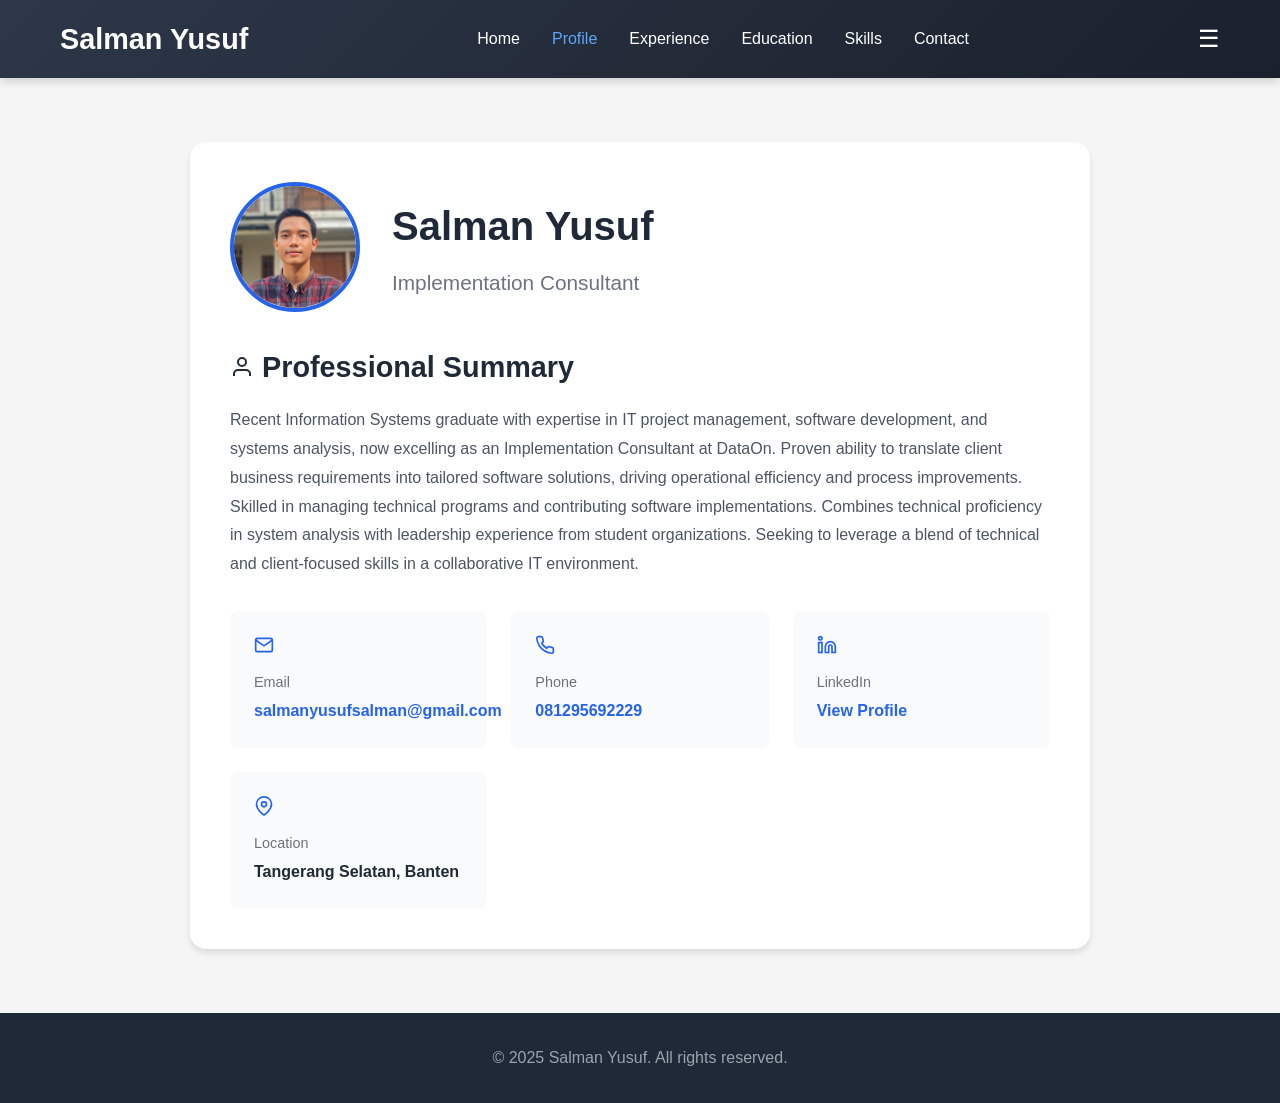
==== profile.html @ d87ada63 "create initial portfolio" ====
<!DOCTYPE html>
<html lang="id">
<head>
    <meta charset="UTF-8">
    <meta name="viewport" content="width=device-width, initial-scale=1.0">
    <title>Profile - Salman Yusuf</title>
    <link rel="stylesheet" href="style.css">
</head>
<body>
    <header class="header">
        <div class="container">
            <nav class="nav">
                <h1 class="logo" onclick="window.location.href='index.html'">Salman Yusuf</h1>
                <ul class="nav-menu">
                    <li><a href="index.html">Home</a></li>
                    <li><a href="profile.html" class="active">Profile</a></li>
                    <li><a href="work-exp.html">Experience</a></li>
                    <li><a href="education.html">Education</a></li>
                    <li><a href="skills.html">Skills</a></li>
                    <li><a href="contact.html">Contact</a></li>
                </ul>
            </nav>
        </div>
    </header>

    <section class="content-section">
        <div class="container">
            <div class="content-box fade-in">
                <div class="profile-header">
                    <div class="profile-pic">
                        <img src="assets/profile-photo.jpg" alt="Salman Yusuf">
                    </div>
                    <div class="profile-info">
                        <h2>Salman Yusuf</h2>
                        <p>Implementation Consultant</p>
                    </div>
                </div>

                <div class="info-section">
                    <h3>
                        <svg width="24" height="24" viewBox="0 0 24 24" fill="none" stroke="currentColor" stroke-width="2">
                            <path d="M20 21v-2a4 4 0 0 0-4-4H8a4 4 0 0 0-4 4v2"></path>
                            <circle cx="12" cy="7" r="4"></circle>
                        </svg>
                        Professional Summary
                    </h3>
                    <p style="color: #4b5563; line-height: 1.8;">
                        Recent Information Systems graduate with expertise in IT project management, software development, 
                        and systems analysis, now excelling as an Implementation Consultant at DataOn. Proven ability to 
                        translate client business requirements into tailored software solutions, driving operational efficiency 
                        and process improvements. Skilled in managing technical programs and contributing software implementations. 
                        Combines technical proficiency in system analysis with leadership experience from student organizations. 
                        Seeking to leverage a blend of technical and client-focused skills in a collaborative IT environment.
                    </p>
                </div>

                <div class="info-grid">
                    <div class="info-card">
                        <svg width="20" height="20" viewBox="0 0 24 24" fill="none" stroke="currentColor" stroke-width="2">
                            <path d="M4 4h16c1.1 0 2 .9 2 2v12c0 1.1-.9 2-2 2H4c-1.1 0-2-.9-2-2V6c0-1.1.9-2 2-2z"></path>
                            <polyline points="22,6 12,13 2,6"></polyline>
                        </svg>
                        <p>Email</p>
                        <p><a href="mailto:salmanyusufsalman@gmail.com">salmanyusufsalman@gmail.com</a></p>
                    </div>
                    <div class="info-card">
                        <svg width="20" height="20" viewBox="0 0 24 24" fill="none" stroke="currentColor" stroke-width="2">
                            <path d="M22 16.92v3a2 2 0 0 1-2.18 2 19.79 19.79 0 0 1-8.63-3.07 19.5 19.5 0 0 1-6-6 19.79 19.79 0 0 1-3.07-8.67A2 2 0 0 1 4.11 2h3a2 2 0 0 1 2 1.72 12.84 12.84 0 0 0 .7 2.81 2 2 0 0 1-.45 2.11L8.09 9.91a16 16 0 0 0 6 6l1.27-1.27a2 2 0 0 1 2.11-.45 12.84 12.84 0 0 0 2.81.7A2 2 0 0 1 22 16.92z"></path>
                        </svg>
                        <p>Phone</p>
                        <p><a href="tel:081295692229">081295692229</a></p>
                    </div>
                    <div class="info-card">
                        <svg width="20" height="20" viewBox="0 0 24 24" fill="none" stroke="currentColor" stroke-width="2">
                            <path d="M16 8a6 6 0 0 1 6 6v7h-4v-7a2 2 0 0 0-2-2 2 2 0 0 0-2 2v7h-4v-7a6 6 0 0 1 6-6z"></path>
                            <rect x="2" y="9" width="4" height="12"></rect>
                            <circle cx="4" cy="4" r="2"></circle>
                        </svg>
                        <p>LinkedIn</p>
                        <p><a href="https://linkedin.com/in/salman-yusuf-145973193" target="_blank">View Profile</a></p>
                    </div>
                    <div class="info-card">
                        <svg width="20" height="20" viewBox="0 0 24 24" fill="none" stroke="currentColor" stroke-width="2">
                            <path d="M21 10c0 7-9 13-9 13s-9-6-9-13a9 9 0 0 1 18 0z"></path>
                            <circle cx="12" cy="10" r="3"></circle>
                        </svg>
                        <p>Location</p>
                        <p>Tangerang Selatan, Banten</p>
                    </div>
                </div>
            </div>
        </div>
    </section>

    <footer class="footer">
        <div class="container">
            <p>&copy; 2025 Salman Yusuf. All rights reserved.</p>
        </div>
    </footer>

    <script src="script.js"></script>
</body>
</html>
---- style.css ----
/* Reset & Base Styles */
* {
    margin: 0;
    padding: 0;
    box-sizing: border-box;
}

body {
    font-family: 'Segoe UI', Tahoma, Geneva, Verdana, sans-serif;
    line-height: 1.6;
    color: #333;
    background-color: #f5f5f5;
}

.container {
    max-width: 1200px;
    margin: 0 auto;
    padding: 0 20px;
}

/* Header & Navigation */
.header {
    background: linear-gradient(135deg, #2d3748 0%, #1a202c 100%);
    color: white;
    padding: 1rem 0;
    position: sticky;
    top: 0;
    z-index: 1000;
    box-shadow: 0 2px 10px rgba(0,0,0,0.2);
}

.nav {
    display: flex;
    justify-content: space-between;
    align-items: center;
}

.logo {
    font-size: 1.8rem;
    font-weight: bold;
    cursor: pointer;
    transition: color 0.3s;
}

.logo:hover {
    color: #cbd5e0;
}

.nav-menu {
    display: flex;
    list-style: none;
    gap: 2rem;
}

.nav-menu a {
    color: white;
    text-decoration: none;
    transition: color 0.3s;
    font-weight: 500;
}

.nav-menu a:hover,
.nav-menu a.active {
    color: #60a5fa;
}

/* Hero Section */
.hero {
    min-height: 90vh;
    display: flex;
    align-items: center;
    background: linear-gradient(135deg, #e5e7eb 0%, #d1d5db 100%);
}

.hero-content {
    display: grid;
    grid-template-columns: 1fr 1fr;
    gap: 3rem;
    align-items: center;
}

.hero-title {
    font-size: 3rem;
    margin-bottom: 1rem;
    color: #1f2937;
    line-height: 1.2;
}

.highlight {
    color: #2563eb;
}

.hero-subtitle {
    font-size: 1.3rem;
    color: #4b5563;
    margin-bottom: 2rem;
}

.hero-buttons {
    display: flex;
    gap: 1rem;
}

.btn {
    padding: 0.9rem 2rem;
    border-radius: 0.5rem;
    text-decoration: none;
    font-weight: 600;
    transition: all 0.3s;
    display: inline-flex;
    align-items: center;
    gap: 0.5rem;
}

.btn-primary {
    background: #2563eb;
    color: white;
    box-shadow: 0 4px 6px rgba(37, 99, 235, 0.3);
}

.btn-primary:hover {
    background: #1d4ed8;
    transform: translateY(-2px);
    box-shadow: 0 6px 12px rgba(37, 99, 235, 0.4);
}

.btn-secondary {
    background: #374151;
    color: white;
    box-shadow: 0 4px 6px rgba(0,0,0,0.2);
}

.btn-secondary:hover {
    background: #1f2937;
    transform: translateY(-2px);
    box-shadow: 0 6px 12px rgba(0,0,0,0.3);
}

.profile-photo {
    width: 320px;
    height: 320px;
    background: #9ca3af;
    border-radius: 1rem;
    overflow: hidden;
    border: 4px solid #6b7280;
    box-shadow: 0 20px 40px rgba(0,0,0,0.3);
    transition: transform 0.3s;
    position: relative;
    margin: 0 auto;
}

.profile-photo:hover {
    transform: scale(1.05);
}

.profile-photo img {
    width: 100%;
    height: 100%;
    object-fit: cover;
}

.photo-overlay {
    position: absolute;
    bottom: 0;
    left: 0;
    right: 0;
    background: linear-gradient(to top, rgba(0,0,0,0.7), transparent);
    padding: 1.5rem;
    color: white;
    text-align: center;
    font-size: 0.9rem;
}

/* Overview Section */
.overview {
    padding: 5rem 0;
    background: white;
}

.section-title {
    text-align: center;
    font-size: 2.5rem;
    margin-bottom: 3rem;
    color: #1f2937;
}

.overview-grid {
    display: grid;
    grid-template-columns: repeat(auto-fit, minmax(250px, 1fr));
    gap: 2rem;
}

.overview-card {
    background: #f9fafb;
    padding: 2rem;
    border-radius: 1rem;
    border: 1px solid #e5e7eb;
    transition: all 0.3s;
}

.overview-card:hover {
    transform: translateY(-5px);
    box-shadow: 0 10px 30px rgba(0,0,0,0.1);
}

.card-icon {
    color: #2563eb;
    margin-bottom: 1rem;
}

.overview-card h4 {
    font-size: 1.3rem;
    margin-bottom: 0.5rem;
    color: #1f2937;
}

.overview-card p {
    color: #6b7280;
}

/* Content Pages */
.content-section {
    min-height: calc(100vh - 140px);
    padding: 4rem 0;
}

.content-box {
    background: white;
    border-radius: 1rem;
    padding: 2.5rem;
    box-shadow: 0 4px 6px rgba(0,0,0,0.1);
    max-width: 900px;
    margin: 0 auto;
}

.profile-header {
    display: flex;
    align-items: center;
    gap: 2rem;
    margin-bottom: 2rem;
}

.profile-pic {
    width: 130px;
    height: 130px;
    border-radius: 50%;
    border: 4px solid #2563eb;
    background: #9ca3af;
    overflow: hidden;
}

.profile-pic img {
    width: 100%;
    height: 100%;
    object-fit: cover;
}

.profile-info h2 {
    font-size: 2.5rem;
    margin-bottom: 0.5rem;
    color: #1f2937;
}

.profile-info p {
    font-size: 1.3rem;
    color: #6b7280;
}

.info-section {
    margin: 2rem 0;
}

.info-section h3 {
    font-size: 1.8rem;
    margin-bottom: 1rem;
    color: #1f2937;
    display: flex;
    align-items: center;
    gap: 0.5rem;
}

.info-grid {
    display: grid;
    grid-template-columns: repeat(auto-fit, minmax(250px, 1fr));
    gap: 1.5rem;
    margin-top: 2rem;
}

.info-card {
    background: #f9fafb;
    padding: 1.5rem;
    border-radius: 0.5rem;
}

.info-card svg {
    color: #2563eb;
    margin-bottom: 0.5rem;
}

.info-card p:first-of-type {
    font-size: 0.9rem;
    color: #6b7280;
    margin-bottom: 0.3rem;
}

.info-card p:last-of-type,
.info-card a {
    font-weight: 600;
    color: #1f2937;
}

.info-card a {
    color: #2563eb;
    text-decoration: none;
}

.info-card a:hover {
    text-decoration: underline;
}

/* Experience Cards */
.exp-card {
    background: white;
    border-radius: 1rem;
    padding: 2rem;
    margin-bottom: 1.5rem;
    box-shadow: 0 2px 8px rgba(0,0,0,0.1);
    border-left: 4px solid #2563eb;
    transition: all 0.3s;
}

.exp-card:hover {
    box-shadow: 0 6px 20px rgba(0,0,0,0.15);
}

.exp-header {
    display: flex;
    justify-content: space-between;
    align-items: start;
    margin-bottom: 1rem;
}

.exp-title h3 {
    font-size: 1.5rem;
    color: #1f2937;
    margin-bottom: 0.3rem;
}

.exp-title .company {
    font-size: 1.1rem;
    color: #2563eb;
}

.exp-period {
    background: #f3f4f6;
    padding: 0.5rem 1rem;
    border-radius: 0.3rem;
    font-size: 0.9rem;
    color: #4b5563;
}

.exp-card ul {
    list-style: none;
    padding-left: 0;
}

.exp-card li {
    padding-left: 1.5rem;
    position: relative;
    margin-bottom: 0.7rem;
    color: #4b5563;
}

.exp-card li::before {
    content: "▸";
    position: absolute;
    left: 0;
    color: #2563eb;
    font-weight: bold;
}

/* Education Section */
.edu-box {
    background: white;
    border-radius: 1rem;
    padding: 2.5rem;
    margin-bottom: 2rem;
    box-shadow: 0 2px 8px rgba(0,0,0,0.1);
}

.edu-box h3 {
    font-size: 1.8rem;
    margin-bottom: 1.5rem;
    color: #1f2937;
}

.edu-item {
    border-left: 4px solid #2563eb;
    padding-left: 1.5rem;
    padding-top: 1rem;
    padding-bottom: 1rem;
}

.edu-item h4 {
    font-size: 1.3rem;
    color: #1f2937;
}

.edu-item .institution {
    font-size: 1.1rem;
    color: #2563eb;
    margin: 0.3rem 0;
}

.edu-item .period {
    color: #6b7280;
    font-size: 0.95rem;
}

.cert-grid {
    display: grid;
    grid-template-columns: repeat(auto-fit, minmax(280px, 1fr));
    gap: 1rem;
}

.cert-item {
    background: #f9fafb;
    padding: 1.2rem;
    border-radius: 0.5rem;
    transition: background 0.3s;
}

.cert-item:hover {
    background: #f3f4f6;
}

.cert-item p:first-child {
    font-weight: 600;
    color: #1f2937;
    margin-bottom: 0.3rem;
}

.cert-item p:last-child {
    font-size: 0.9rem;
    color: #6b7280;
}

/* Skills Section */
.skills-grid {
    display: grid;
    grid-template-columns: repeat(auto-fit, minmax(350px, 1fr));
    gap: 2rem;
    max-width: 1100px;
    margin: 0 auto;
}

.skill-category {
    border-left: 4px solid #2563eb;
    padding-left: 1.5rem;
    padding-top: 0.8rem;
    padding-bottom: 0.8rem;
}

.skill-category p:first-child {
    font-weight: 600;
    color: #1f2937;
    margin-bottom: 0.3rem;
}

.skill-category p:last-child {
    color: #6b7280;
}

.soft-skill-item {
    background: #f9fafb;
    padding: 1.2rem;
    border-radius: 0.5rem;
    font-weight: 600;
    color: #1f2937;
    display: flex;
    align-items: center;
    gap: 0.5rem;
    margin-bottom: 1rem;
    transition: background 0.3s;
}

.soft-skill-item:hover {
    background: #f3f4f6;
}

/* Contact Section */
.contact-item {
    display: flex;
    align-items: start;
    gap: 1.5rem;
    padding: 1.5rem;
    background: #f9fafb;
    border-radius: 0.5rem;
    margin-bottom: 1.5rem;
    transition: background 0.3s;
}

.contact-item:hover {
    background: #f3f4f6;
}

.contact-item svg {
    color: #2563eb;
    margin-top: 0.2rem;
}

.contact-item p:first-of-type {
    font-weight: 600;
    color: #1f2937;
    margin-bottom: 0.3rem;
}

.contact-item a {
    color: #2563eb;
    text-decoration: none;
}

.contact-item a:hover {
    text-decoration: underline;
}

.download-section {
    margin-top: 2rem;
    padding-top: 2rem;
    border-top: 1px solid #e5e7eb;
    text-align: center;
}

/* Footer */
.footer {
    background: #1f2937;
    color: white;
    text-align: center;
    padding: 2rem 0;
}

.footer p {
    color: #9ca3af;
}

/* Animations */
@keyframes fadeIn {
    from {
        opacity: 0;
        transform: translateY(20px);
    }
    to {
        opacity: 1;
        transform: translateY(0);
    }
}

@keyframes fadeInUp {
    from {
        opacity: 0;
        transform: translateY(30px);
    }
    to {
        opacity: 1;
        transform: translateY(0);
    }
}

.fade-in {
    animation: fadeIn 0.8s ease-out;
}

.fade-in-delay {
    animation: fadeIn 0.8s ease-out 0.3s both;
}

.fade-in-up {
    animation: fadeInUp 0.6s ease-out both;
}

/* Responsive */
@media (max-width: 768px) {
    .hero-content {
        grid-template-columns: 1fr;
        text-align: center;
    }
    
    .hero-title {
        font-size: 2rem;
    }
    
    .nav-menu {
        gap: 1rem;
        font-size: 0.9rem;
    }
    
    .profile-header {
        flex-direction: column;
        text-align: center;
    }
    
    .exp-header {
        flex-direction: column;
        gap: 0.5rem;
    }
    
    .skills-grid {
        grid-template-columns: 1fr;
    }
}
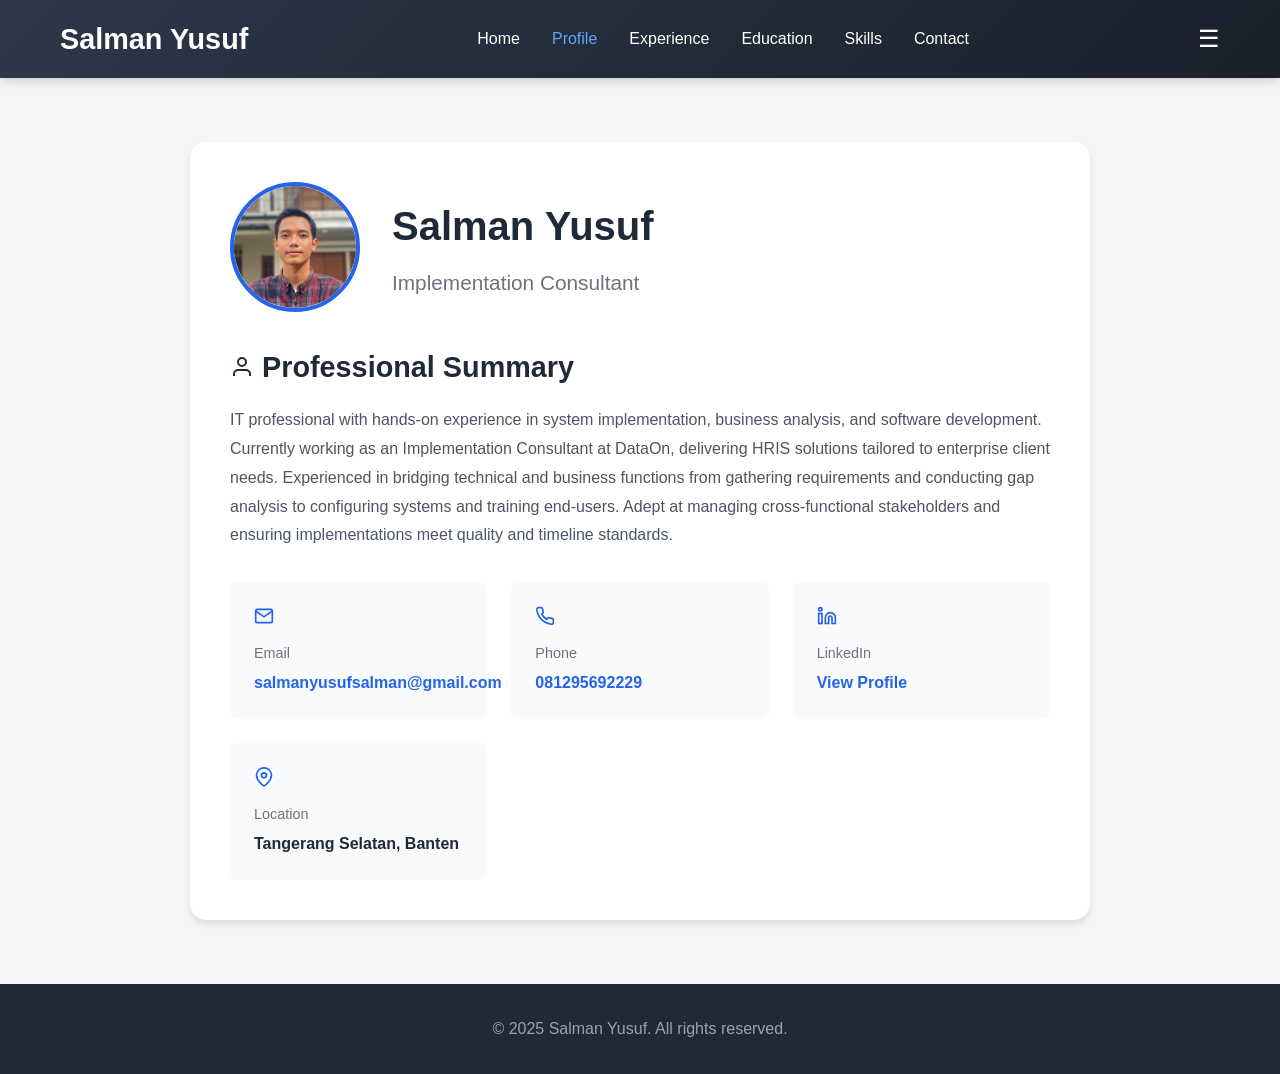
==== commit 747688e9: "update cv march 26" ====
--- a/profile.html
+++ b/profile.html
@@ -45,12 +45,7 @@
                         Professional Summary
                     </h3>
                     <p style="color: #4b5563; line-height: 1.8;">
-                        Recent Information Systems graduate with expertise in IT project management, software development, 
-                        and systems analysis, now excelling as an Implementation Consultant at DataOn. Proven ability to 
-                        translate client business requirements into tailored software solutions, driving operational efficiency 
-                        and process improvements. Skilled in managing technical programs and contributing software implementations. 
-                        Combines technical proficiency in system analysis with leadership experience from student organizations. 
-                        Seeking to leverage a blend of technical and client-focused skills in a collaborative IT environment.
+                        IT professional with hands-on experience in system implementation, business analysis, and software development. Currently working as an Implementation Consultant at DataOn, delivering HRIS solutions tailored to enterprise client needs. Experienced in bridging technical and business functions from gathering requirements and conducting gap analysis to configuring systems and training end-users. Adept at managing cross-functional stakeholders and ensuring implementations meet quality and timeline standards.
                     </p>
                 </div>
 
